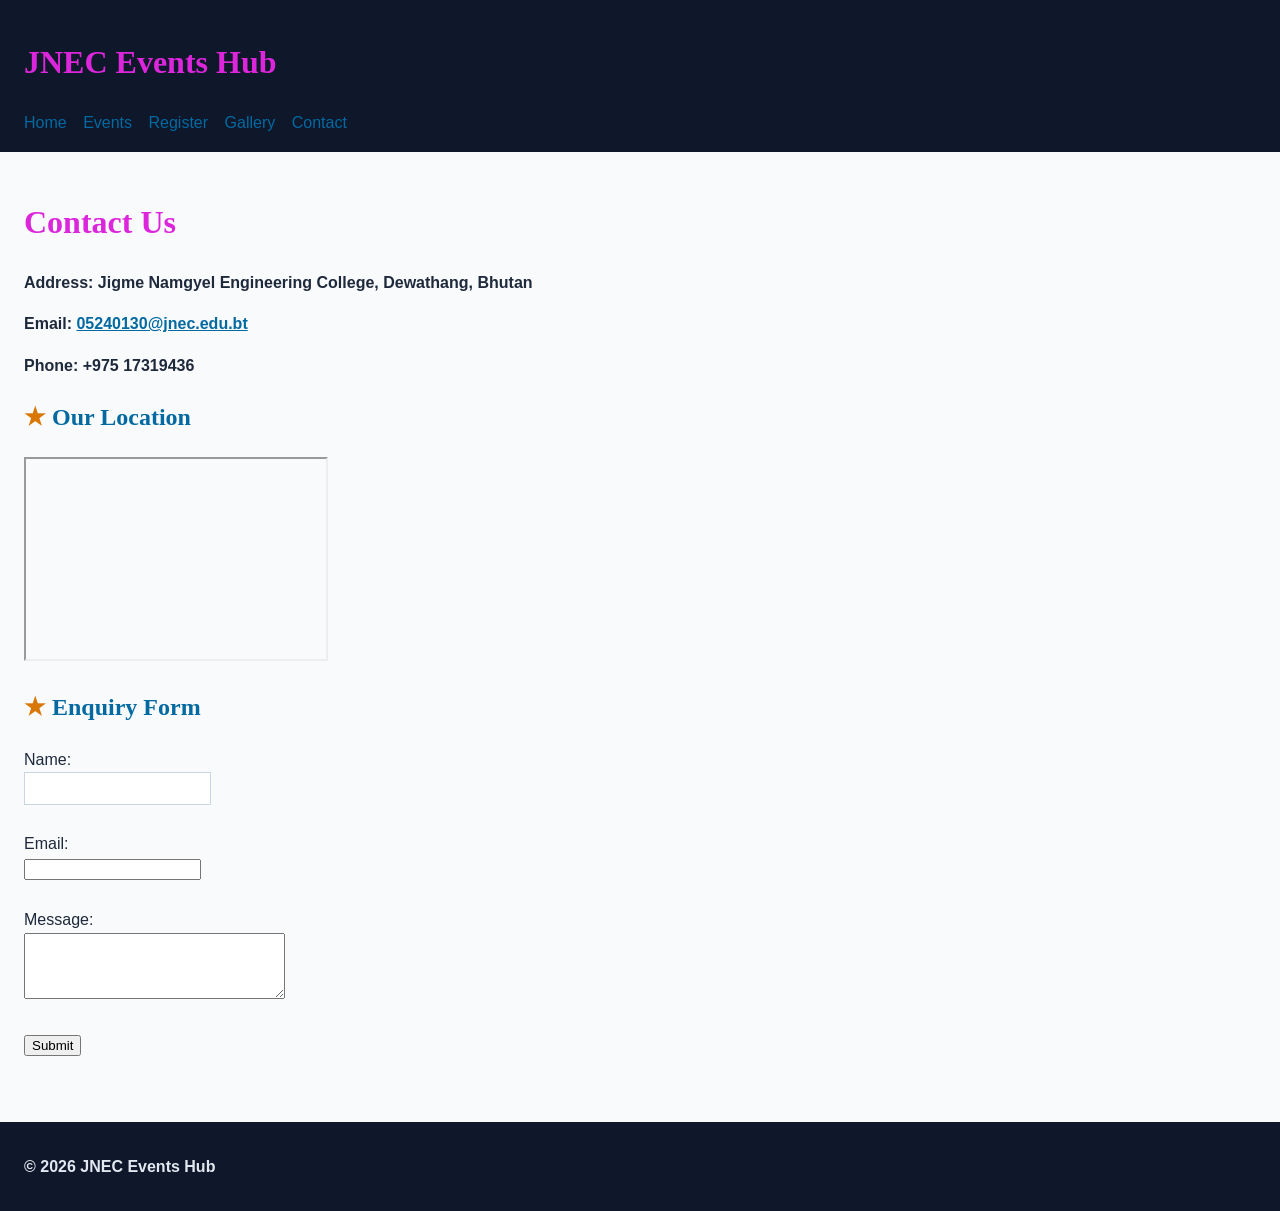
==== contact.html @ c6cb596a "P3: typography and colours" ====
<!DOCTYPE html>
<html lang="en">
<head>
    <meta charset="UTF-8">
    <meta name="viewport" content="width=device-width, initial-scale=1.0">
    <title>Contact Information for JNEC Events  - Home</title>
   <link rel="stylesheet" href="css/styles.css">
</head>
<body>
    <header id="top">
        <h1>JNEC Events Hub</h1>
        <nav>
            <a href="index.html" title="Go to home page">Home</a>
             <a href="events.html">Events</a>
             <a href="register.html">Register</a>
             <a href="gallery.html">Gallery</a>
             <a href="contact.html">Contact</a>
        </nav>
    </header>
    <main>
        <!-- page content here-->
         <h1>Contact Us</h1>

<p><strong>Address:</strong> Jigme Namgyel Engineering College, Dewathang, Bhutan</p>

<p><strong>Email:</strong>
    <a href="mailto:info@jnec.edu.bt">05240130@jnec.edu.bt</a>
</p>

<p><strong>Phone:</strong> +975 17319436</p>

<h2>Our Location</h2>

<iframe
src="https://www.google.com/maps?q=Jigme+Namgyel+Engineering+College&output=embed"
width="300"
height="200">
</iframe>

<h2>Enquiry Form</h2>

<form>
    <label>Name:</label><br>
    <input type="text"><br><br>

    <label>Email:</label><br>
    <input type="email"><br><br>

    <label>Message:</label><br>
    <textarea rows="4" cols="30"></textarea><br><br>

    <input type="submit" value="Submit">
</form>
    </main>
    <footer>
        <p>&copy; 2026 JNEC Events Hub</p>
    </footer>
</body>
</html>
---- css/styles.css ----
/* FILE: css/styles.css — shared by all Events Hub pages */ 
 body { 
   font-family: "Segoe UI", Arial, sans-serif; 
   margin: 0; 
   color: #1e293b; 
   background: #f8fafc;
    } 
 header { 
   background: #0f172a; 
   color: white; 
   padding: 16px 24px; 
 } 
 nav a { 
   color: #7dd3fc; 
   margin-right: 12px; 
   text-decoration: none; 
 } 
 footer { 
   background: #0f172a; 
   color: #e2e8f0; 
   padding: 16px 24px; 
   margin-top: 40px; 
 } 
 main { 
   padding: 24px; 
 } 
/* simple selectors */ 
h1 { color: #0f172a; }                  
.intro { background: #f8fafc; }          
#welcome { padding: 24px; }              
p.intro { font-size: 1.05rem; }           
/* element */ 
/* class   */ 
/* id   */ 
/* element.class */ 
h1, h2, h3 { font-family: Georgia, serif; }  /* grouping */ 
/* combinators */ 
nav a { text-decoration: none; }         
/* descendant */ 
main > section { margin-bottom: 24px; }  /* child   
h2 + p { font-style: italic; }           
*/ 
/* adjacent   */ 
h2 ~ p { color: #334155; }               
/* pseudo-classes */ 
 nav a:hover { color: #38bdf8; } 
 input:focus { outline: 2px solid #0369a1; } 
 input:checked + label { font-weight: 700; } 
 tr:nth-child(even) { background: #f1f5f9; } 
 
 /* anchor LVHA order */ 
 a:link { color: #0369a1; } 
 a:visited { color: #7c3aed; } 
 a:hover { color: #0ea5e9; } 
 a:active { color: #b91c1c; } 

 /* pseudo-elements */ 
 p::first-line { font-weight: bold; } 
 .intro::first-letter { 
   font-size: 1.6em; 
   color: #0369a1; 
 } 
 h2::before { content: "★ "; color: #d97706; } 
 li::marker { color: #059669; } 
 ::selection { color: #7f1d1d; background: #fde68a; }

 /* attribute selectors */ 
 a[target="_blank"] { color: #d97706; }
 input[type="file"] { border: 1px dashed #94a3b8; padding: 8px; } 
input[type="text"] { border: 1px solid #cbd5e1; padding: 8px; }

/*to test ID vs Element selector specificity*/
#welcome { color: #d97706; }
h1 { color: #dc26dc;}

body { 
font-family: "Segoe UI", Arial, sans-serif; 
font-size: 16px;       
/* base size */ 
} 
h1 { font-size: 2rem; } 
h2 { font-size: 1.5rem; }
h1 { font-weight: 700; } 
body { line-height: 1.6; } 
.hero-title { 
letter-spacing: 0.04em; 
word-spacing: 0.1em;
} 
em { font-style: italic; } 

.intro p { 
text-indent: 2em; 
text-align: justify; 
} 
nav a { text-decoration: none; } 
.sold-out { 
text-decoration: line-through; 
text-decoration-color: #ef4444; 
text-decoration-style: solid; 
} 
h2 { text-align: left; } 

body { color: rgb(30, 41, 59); }  
h2 { color: #0369a1; }            
.highlight { color: crimson; }    
/* RGB */ 
/* hexadecimal */ 
/* named */ 
header { background-color: #0f172a; }
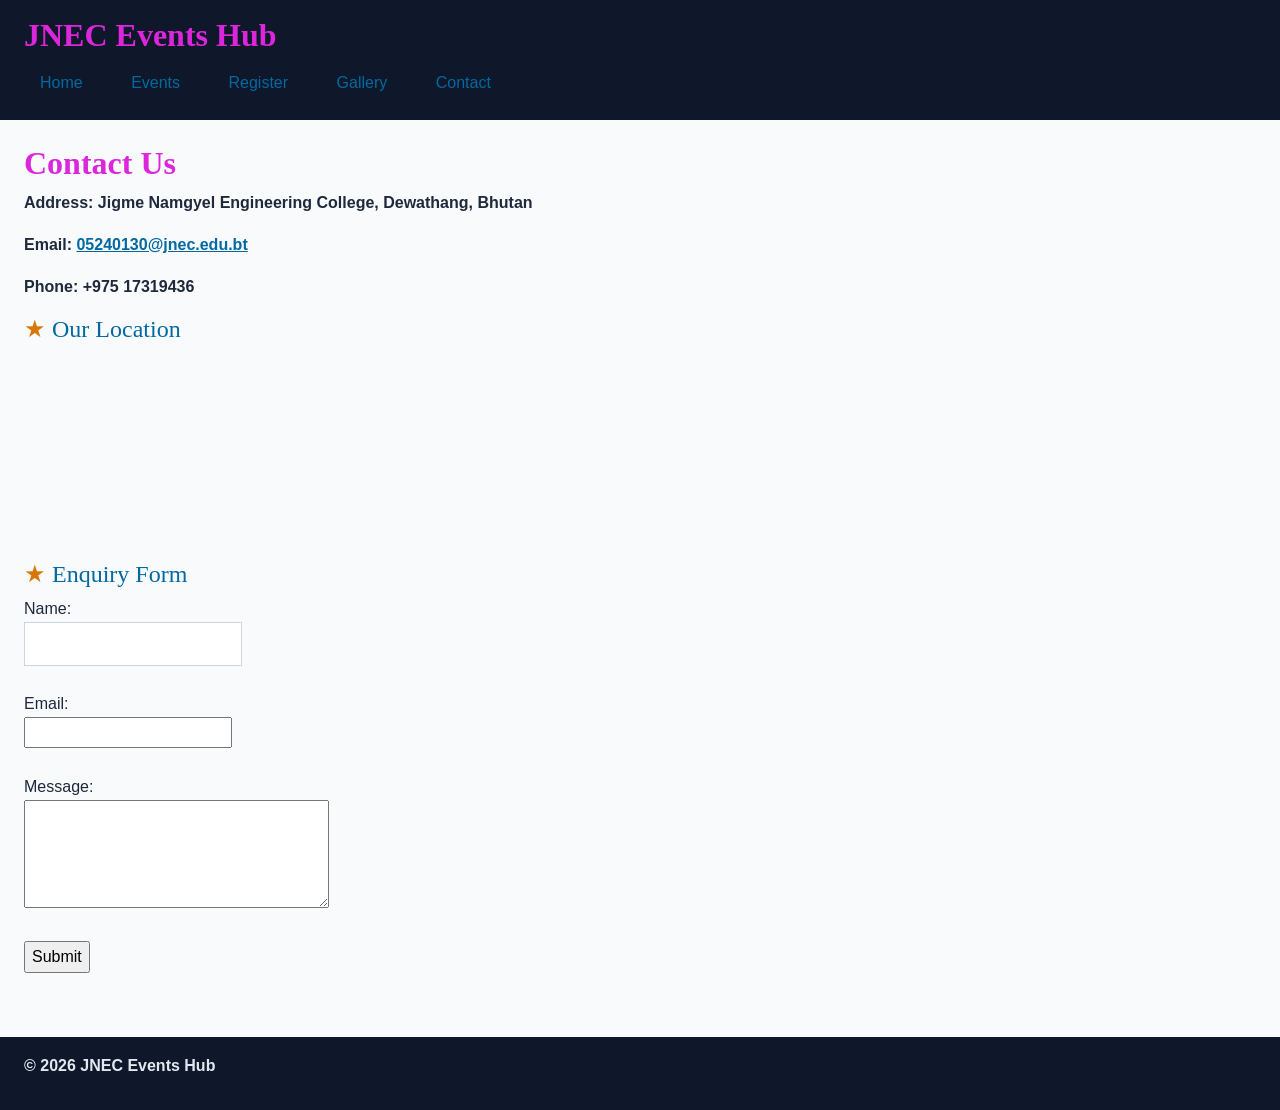
==== commit ffb844e6: "P3: Added CSS and Bootstrap" ====
--- a/contact.html
+++ b/contact.html
@@ -4,6 +4,16 @@
     <meta charset="UTF-8">
     <meta name="viewport" content="width=device-width, initial-scale=1.0">
     <title>Contact Information for JNEC Events  - Home</title>
+   <link rel="stylesheet" href="css/styles.css">
+    <!-- 1. Bootstrap CSS (framework) --> 
+   <link 
+href="https://cdn.jsdelivr.net/npm/bootstrap@5.3.3/dist/css/bootstrap.min.css" 
+      rel="stylesheet"> 
+   <!-- 2. Font Awesome (icons) --> 
+   <link rel="stylesheet" 
+         
+href="https://cdnjs.cloudflare.com/ajax/libs/font-awesome/6.5.2/css/all.min.css"> 
+   <!-- 3. YOUR CSS last so you can override Bootstrap --> 
    <link rel="stylesheet" href="css/styles.css">
 </head>
 <body>
@@ -55,5 +65,11 @@
     <footer>
         <p>&copy; 2026 JNEC Events Hub</p>
     </footer>
+    <!-- existing header / main / footer stay here --> 
+ 
+   <!-- Bootstrap JS — MUST be last, just before </body> (carousel needs this) --> 
+   <script 
+src="https://cdn.jsdelivr.net/npm/bootstrap@5.3.3/dist/js/bootstrap.bundle.min.js">
+</script> 
 </body>
 </html>
--- a/css/styles.css
+++ b/css/styles.css
@@ -106,4 +106,34 @@
 /* RGB */ 
 /* hexadecimal */ 
 /* named */ 
-header { background-color: #0f172a; }+header { background-color: #0f172a; }
+
+/* Try it: #0369a1 converted to RGB is rgb(3, 105, 161) */
+
+.intro { 
+margin: 24px 16px 32px 16px;   /* top right bottom left */ 
+padding: 20px;             
+border: 1px solid #e2e8f0; 
+background: white; 
+} 
+section { 
+margin-bottom: 28px; 
+padding-left: 8px; 
+} 
+
+nav a { 
+display: inline-block; 
+padding: 8px 16px; 
+} 
+.admin-only { display: none; } 
+.badge { display: inline; } 
+.event-card { display: block; }
+
+img { max-width: 100%; height: auto; } 
+@media (max-width: 600px) { 
+nav a { 
+display: block; 
+margin: 4px 0; 
+} 
+body { font-size: 15px; } 
+} 
--- a/css/styles.css
+++ b/css/styles.css
@@ -106,4 +106,34 @@
 /* RGB */ 
 /* hexadecimal */ 
 /* named */ 
-header { background-color: #0f172a; }+header { background-color: #0f172a; }
+
+/* Try it: #0369a1 converted to RGB is rgb(3, 105, 161) */
+
+.intro { 
+margin: 24px 16px 32px 16px;   /* top right bottom left */ 
+padding: 20px;             
+border: 1px solid #e2e8f0; 
+background: white; 
+} 
+section { 
+margin-bottom: 28px; 
+padding-left: 8px; 
+} 
+
+nav a { 
+display: inline-block; 
+padding: 8px 16px; 
+} 
+.admin-only { display: none; } 
+.badge { display: inline; } 
+.event-card { display: block; }
+
+img { max-width: 100%; height: auto; } 
+@media (max-width: 600px) { 
+nav a { 
+display: block; 
+margin: 4px 0; 
+} 
+body { font-size: 15px; } 
+} 
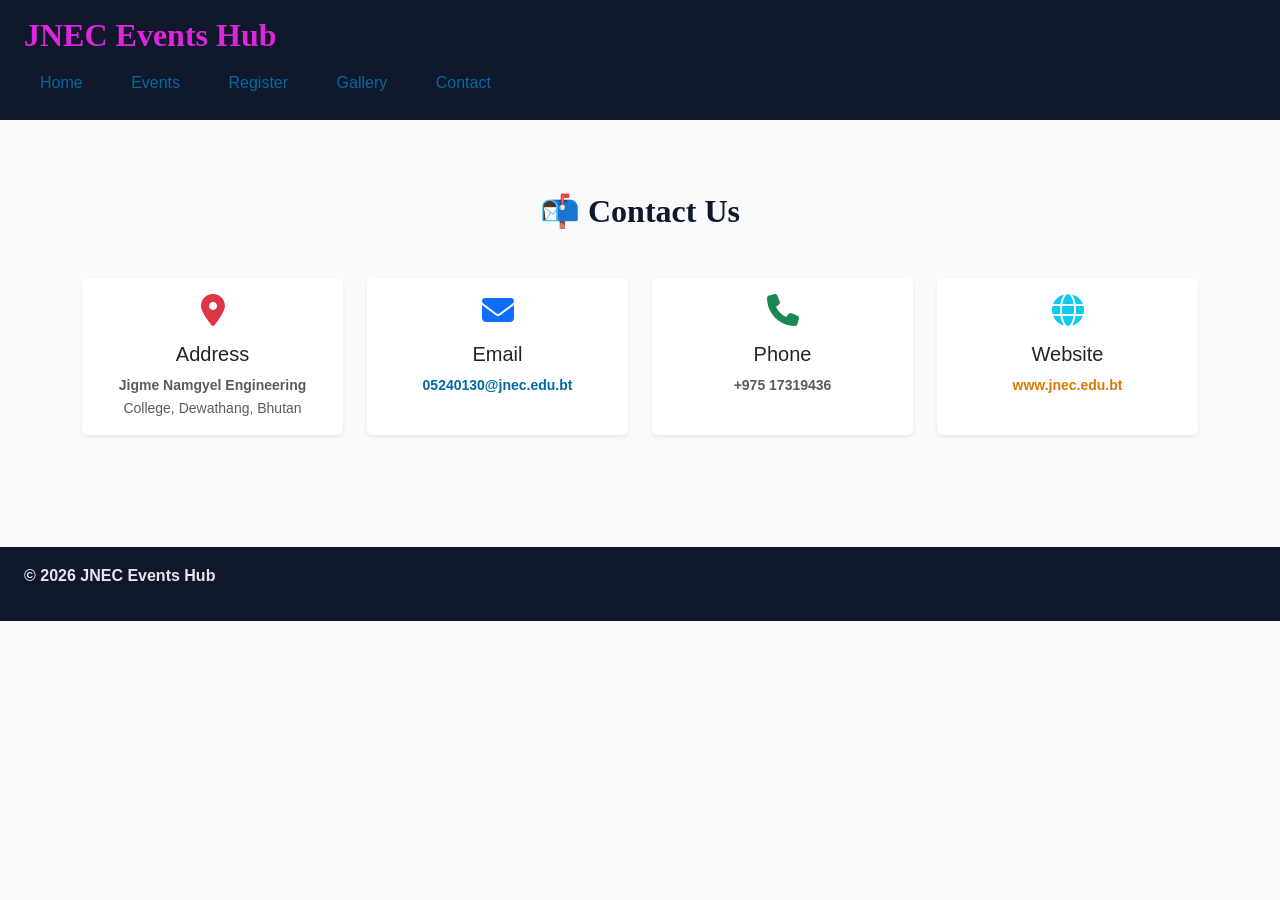
==== commit 82408f43: "P3: add Bootstrap cards and Font Awesome icons to contact page" ====
--- a/contact.html
+++ b/contact.html
@@ -3,73 +3,90 @@
 <head>
     <meta charset="UTF-8">
     <meta name="viewport" content="width=device-width, initial-scale=1.0">
-    <title>Contact Information for JNEC Events  - Home</title>
-   <link rel="stylesheet" href="css/styles.css">
-    <!-- 1. Bootstrap CSS (framework) --> 
-   <link 
+    <title>JNEC Events Hub - Contact</title>
+    <!-- 1. Bootstrap CSS -->
+    <link 
 href="https://cdn.jsdelivr.net/npm/bootstrap@5.3.3/dist/css/bootstrap.min.css" 
-      rel="stylesheet"> 
-   <!-- 2. Font Awesome (icons) --> 
-   <link rel="stylesheet" 
-         
-href="https://cdnjs.cloudflare.com/ajax/libs/font-awesome/6.5.2/css/all.min.css"> 
-   <!-- 3. YOUR CSS last so you can override Bootstrap --> 
-   <link rel="stylesheet" href="css/styles.css">
+rel="stylesheet">
+    <!-- 2. Font Awesome -->
+    <link rel="stylesheet" 
+href="https://cdnjs.cloudflare.com/ajax/libs/font-awesome/6.5.2/css/all.min.css">
+    <!-- 3. YOUR CSS -->
+    <link rel="stylesheet" href="css/styles.css">
 </head>
 <body>
     <header id="top">
         <h1>JNEC Events Hub</h1>
         <nav>
-            <a href="index.html" title="Go to home page">Home</a>
-             <a href="events.html">Events</a>
-             <a href="register.html">Register</a>
-             <a href="gallery.html">Gallery</a>
-             <a href="contact.html">Contact</a>
+            <a href="index.html">Home</a>
+            <a href="events.html">Events</a>
+            <a href="register.html">Register</a>
+            <a href="gallery.html">Gallery</a>
+            <a href="contact.html">Contact</a>
         </nav>
     </header>
+
     <main>
-        <!-- page content here-->
-         <h1>Contact Us</h1>
+        <div class="container py-5">
+            <!-- Page Title -->
+            <h1 class="text-center mb-5" style="color: #0f172a;">📬 Contact Us</h1>
 
-<p><strong>Address:</strong> Jigme Namgyel Engineering College, Dewathang, Bhutan</p>
+            <!-- Contact Info Cards -->
+            <div class="row g-4 justify-content-center">
+                <!-- Address -->
+                <div class="col-md-6 col-lg-3">
+                    <div class="card h-100 text-center shadow-sm border-0">
+                        <div class="card-body">
+                            <i class="fa-solid fa-location-dot fa-2x text-danger mb-3"></i>
+                            <h5 class="card-title">Address</h5>
+                            <p class="card-text text-muted small">Jigme Namgyel Engineering College, Dewathang, Bhutan</p>
+                        </div>
+                    </div>
+                </div>
+                <!-- Email -->
+                <div class="col-md-6 col-lg-3">
+                    <div class="card h-100 text-center shadow-sm border-0">
+                        <div class="card-body">
+                            <i class="fa-solid fa-envelope fa-2x text-primary mb-3"></i>
+                            <h5 class="card-title">Email</h5>
+                            <p class="card-text text-muted small">
+                                <a href="mailto:05240130@jnec.edu.bt" class="text-decoration-none">05240130@jnec.edu.bt</a>
+                            </p>
+                        </div>
+                    </div>
+                </div>
+                <!-- Phone -->
+                <div class="col-md-6 col-lg-3">
+                    <div class="card h-100 text-center shadow-sm border-0">
+                        <div class="card-body">
+                            <i class="fa-solid fa-phone fa-2x text-success mb-3"></i>
+                            <h5 class="card-title">Phone</h5>
+                            <p class="card-text text-muted small">+975 17319436</p>
+                        </div>
+                    </div>
+                </div>
+                <!-- Website -->
+                <div class="col-md-6 col-lg-3">
+                    <div class="card h-100 text-center shadow-sm border-0">
+                        <div class="card-body">
+                            <i class="fa-solid fa-globe fa-2x text-info mb-3"></i>
+                            <h5 class="card-title">Website</h5>
+                            <p class="card-text text-muted small">
+                                <a href="https://www.jnec.edu.bt" target="_blank" class="text-decoration-none">www.jnec.edu.bt</a>
+                            </p>
+                        </div>
+                    </div>
+                </div>
+            </div>
+        </div>
+    </main>
 
-<p><strong>Email:</strong>
-    <a href="mailto:info@jnec.edu.bt">05240130@jnec.edu.bt</a>
-</p>
-
-<p><strong>Phone:</strong> +975 17319436</p>
-
-<h2>Our Location</h2>
-
-<iframe
-src="https://www.google.com/maps?q=Jigme+Namgyel+Engineering+College&output=embed"
-width="300"
-height="200">
-</iframe>
-
-<h2>Enquiry Form</h2>
-
-<form>
-    <label>Name:</label><br>
-    <input type="text"><br><br>
-
-    <label>Email:</label><br>
-    <input type="email"><br><br>
-
-    <label>Message:</label><br>
-    <textarea rows="4" cols="30"></textarea><br><br>
-
-    <input type="submit" value="Submit">
-</form>
-    </main>
     <footer>
         <p>&copy; 2026 JNEC Events Hub</p>
     </footer>
-    <!-- existing header / main / footer stay here --> 
- 
-   <!-- Bootstrap JS — MUST be last, just before </body> (carousel needs this) --> 
-   <script 
+
+    <script 
 src="https://cdn.jsdelivr.net/npm/bootstrap@5.3.3/dist/js/bootstrap.bundle.min.js">
-</script> 
+</script>
 </body>
 </html>
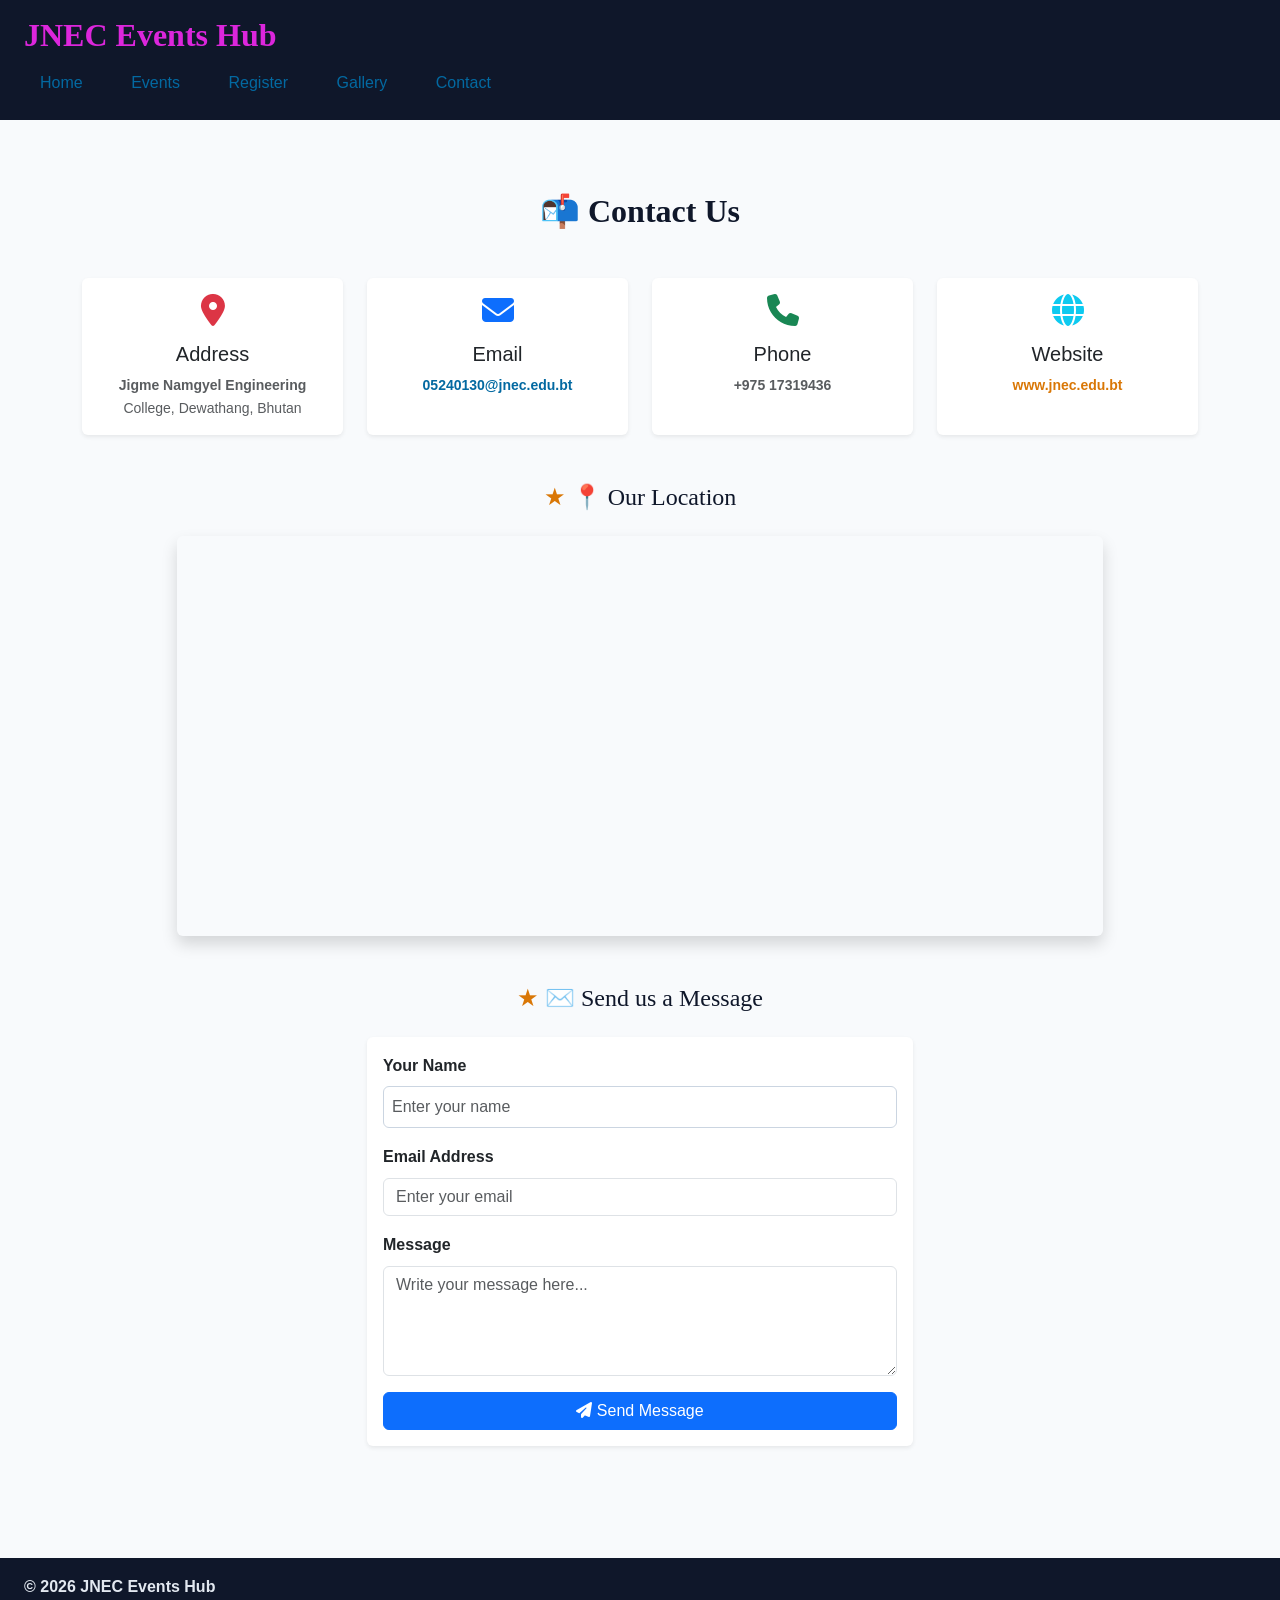
==== commit 6013da2e: "P3: add framed map and enquiry form to contact page" ====
--- a/contact.html
+++ b/contact.html
@@ -78,6 +78,50 @@
                     </div>
                 </div>
             </div>
+
+            <!-- Map Section -->
+            <h2 class="text-center mt-5 mb-4" style="color: #0f172a;">📍 Our Location</h2>
+            <div class="row justify-content-center">
+                <div class="col-lg-10">
+                    <div class="rounded shadow overflow-hidden">
+                        <iframe 
+                            src="https://www.google.com/maps?q=Jigme+Namgyel+Engineering+College&output=embed"
+                            width="100%" 
+                            height="400" 
+                            style="border:0; display: block;" 
+                            allowfullscreen>
+                        </iframe>
+                    </div>
+                </div>
+            </div>
+
+            <!-- Enquiry Form -->
+            <h2 class="text-center mt-5 mb-4" style="color: #0f172a;">✉️ Send us a Message</h2>
+            <div class="row justify-content-center">
+                <div class="col-lg-6">
+                    <div class="card shadow-sm border-0">
+                        <div class="card-body">
+                            <form>
+                                <div class="mb-3">
+                                    <label for="name" class="form-label fw-bold">Your Name</label>
+                                    <input type="text" class="form-control" id="name" placeholder="Enter your name">
+                                </div>
+                                <div class="mb-3">
+                                    <label for="email" class="form-label fw-bold">Email Address</label>
+                                    <input type="email" class="form-control" id="email" placeholder="Enter your email">
+                                </div>
+                                <div class="mb-3">
+                                    <label for="message" class="form-label fw-bold">Message</label>
+                                    <textarea class="form-control" id="message" rows="4" placeholder="Write your message here..."></textarea>
+                                </div>
+                                <button type="submit" class="btn btn-primary w-100">
+                                    <i class="fa-solid fa-paper-plane"></i> Send Message
+                                </button>
+                            </form>
+                        </div>
+                    </div>
+                </div>
+            </div>
         </div>
     </main>
 
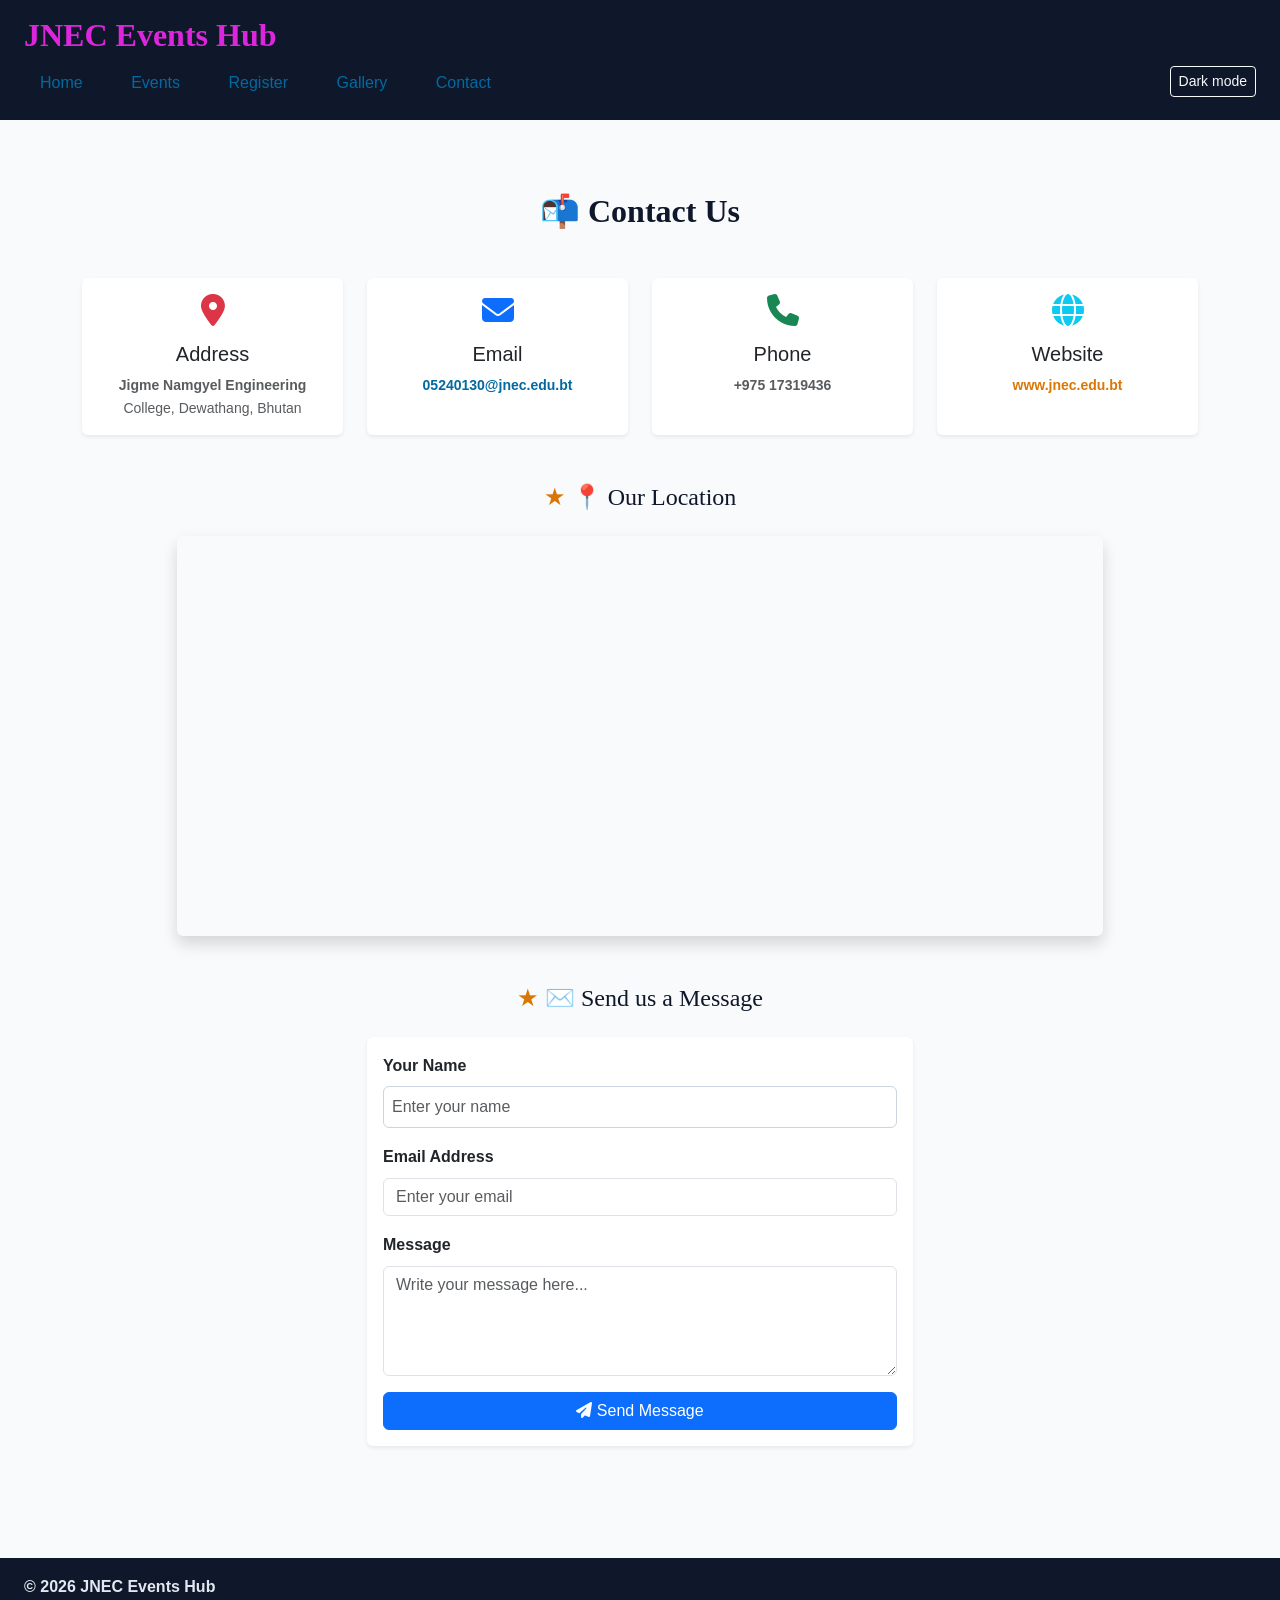
==== commit 86463974: "change 2026 to year" ====
--- a/contact.html
+++ b/contact.html
@@ -17,6 +17,7 @@
 <body>
     <header id="top">
         <h1>JNEC Events Hub</h1>
+        <button type="button" id="darkToggle" class="btn btn-sm btn-outline-light">Dark mode</button>
         <nav>
             <a href="index.html">Home</a>
             <a href="events.html">Events</a>
@@ -125,12 +126,12 @@
         </div>
     </main>
 
-    <footer>
-        <p>&copy; 2026 JNEC Events Hub</p>
-    </footer>
-
-    <script 
+ <footer> 
+<p>&copy; <span id="year"></span> JNEC Events Hub</p> 
+</footer> 
+<script 
 src="https://cdn.jsdelivr.net/npm/bootstrap@5.3.3/dist/js/bootstrap.bundle.min.js">
-</script>
-</body>
-</html>+</script> 
+<script src="js/main.js"></script> 
+</body> 
+</html> 
--- a/css/styles.css
+++ b/css/styles.css
@@ -137,3 +137,111 @@
 } 
 body { font-size: 15px; } 
 } 
+/* ===== Activity 8: Original CSS Rules ===== */
+
+/* Original Pseudo-class Rule */
+/* When you hover over any card, it scales up slightly and shows a shadow */
+.card:hover {
+    transform: scale(1.02);
+    box-shadow: 0 8px 20px rgba(0, 0, 0, 0.15);
+    transition: transform 0.3s ease, box-shadow 0.3s ease;
+}
+
+/* Original Attribute Selector Rule */
+/* Styles all input fields with type="text" - adds blue border and glow on focus */
+input[type="text"]:focus {
+    border-color: #0369a1;
+    box-shadow: 0 0 8px rgba(3, 105, 161, 0.3);
+    outline: none;
+}
+
+/* Additional Pseudo-class Rule */
+/* Changes link color and adds underline when hovered */
+a:hover {
+    color: #d97706;
+    text-decoration: underline;
+}
+
+/* Additional Attribute Selector Rule */
+/* Styles submit buttons with dark background and white text */
+input[type="submit"] {
+    background-color: #0f172a;
+    color: white;
+    padding: 10px 24px;
+    border: none;
+    border-radius: 6px;
+    cursor: pointer;
+    font-weight: bold;
+}
+
+input[type="submit"]:hover {
+    background-color: #1e293b;
+}
+/* ===== Gallery Image Hover Effect ===== */
+
+/* When you hover over any gallery image, it scales up and shows a shadow */
+.gallery-img:hover {
+    transform: scale(1.05);
+    box-shadow: 0 8px 25px rgba(0, 0, 0, 0.2);
+    transition: transform 0.3s ease, box-shadow 0.3s ease;
+}
+
+/* Optional: Add a border-radius and border to gallery images */
+.gallery-img {
+    border-radius: 10px;
+    border: 3px solid transparent;
+    transition: transform 0.3s ease, box-shadow 0.3s ease, border-color 0.3s ease;
+}
+
+.gallery-img:hover {
+    border-color: #0369a1;
+    transform: scale(1.05);
+    box-shadow: 0 8px 25px rgba(3, 105, 161, 0.3);
+}
+/* ===== Part L: Practical IV Extra CSS ===== */
+.error {
+  color: #b91c1c;
+  font-size: 0.9rem;
+  display: block;
+  margin-top: 0.25rem;
+}
+
+.sold-out-card {
+  opacity: 0.85;
+}
+
+.sold-out-card .card-title {
+  text-decoration: line-through;
+}
+
+body.dark {
+  background: #0f172a;
+  color: #e2e8f0;
+}
+
+body.dark header,
+body.dark footer {
+  background: #020617;
+}
+
+body.dark .card,
+body.dark .intro {
+  background: #1e293b;
+  color: #e2e8f0;
+  border-color: #334155;
+}
+
+body.dark h1,
+body.dark h2 {
+  color: #7dd3fc;
+}
+
+.seats-hint {
+  font-size: 0.95rem;
+  color: #0369a1;
+}
+
+#darkToggle {
+  float: right;
+  margin-top: 4px;
+}
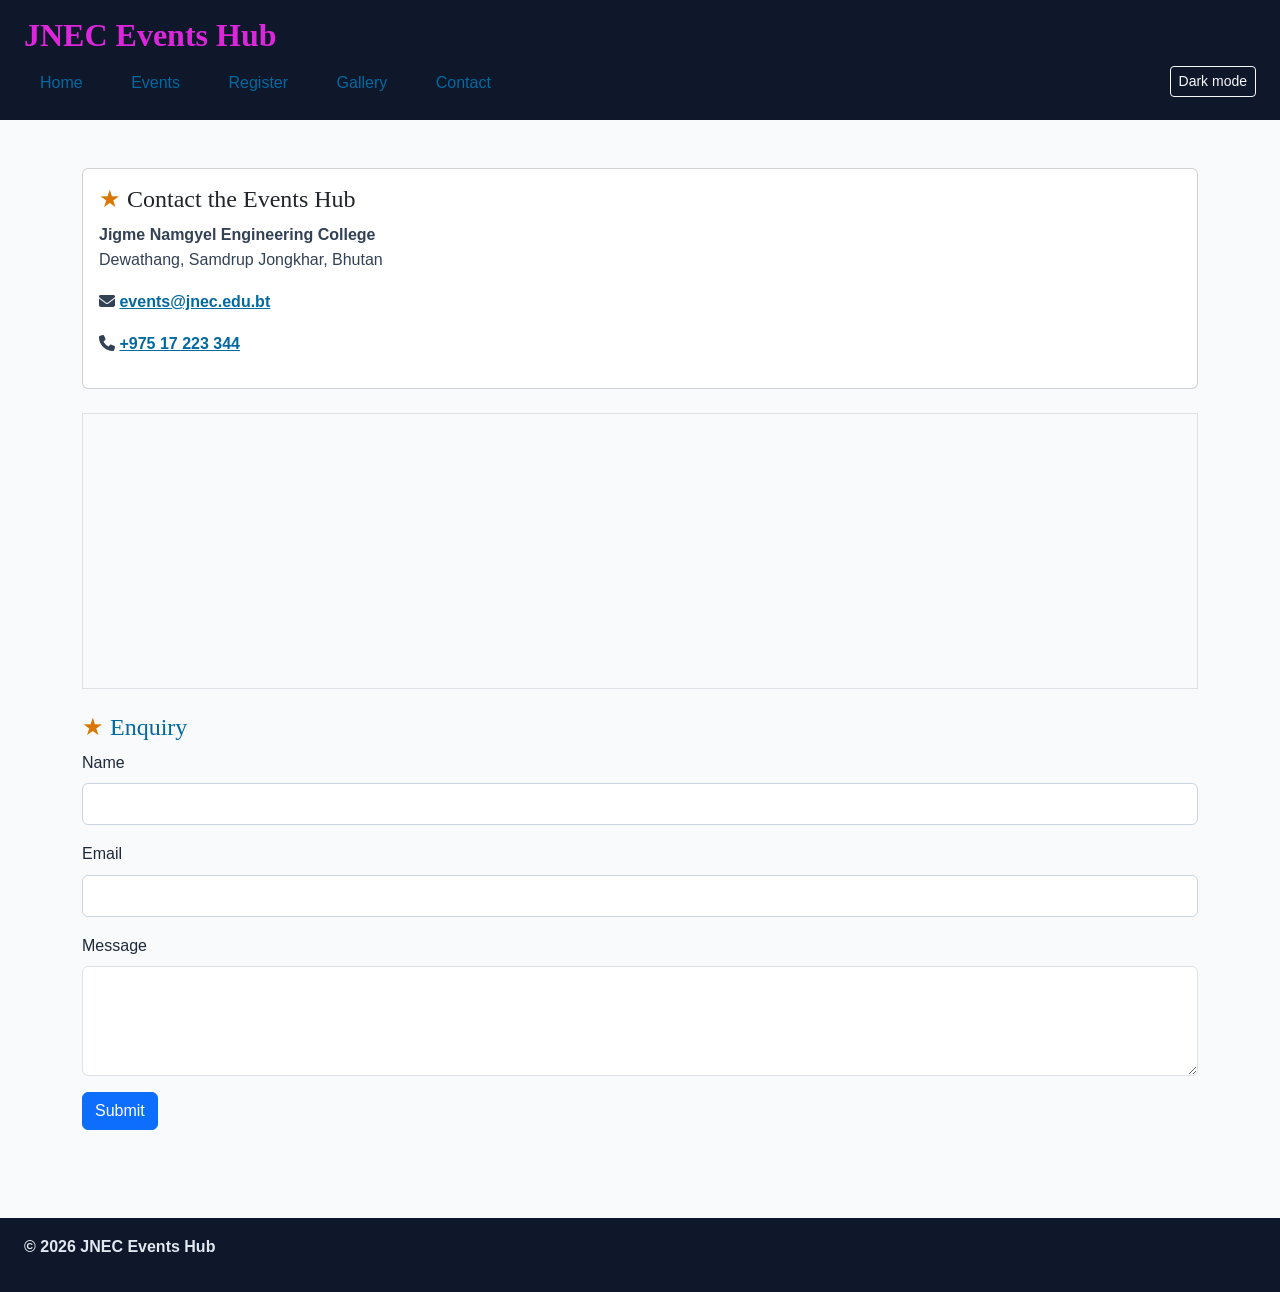
==== commit d7b6c3bf: "complete code of contact" ====
--- a/contact.html
+++ b/contact.html
@@ -28,110 +28,49 @@
     </header>
 
     <main>
-        <div class="container py-5">
-            <!-- Page Title -->
-            <h1 class="text-center mb-5" style="color: #0f172a;">📬 Contact Us</h1>
-
-            <!-- Contact Info Cards -->
-            <div class="row g-4 justify-content-center">
-                <!-- Address -->
-                <div class="col-md-6 col-lg-3">
-                    <div class="card h-100 text-center shadow-sm border-0">
-                        <div class="card-body">
-                            <i class="fa-solid fa-location-dot fa-2x text-danger mb-3"></i>
-                            <h5 class="card-title">Address</h5>
-                            <p class="card-text text-muted small">Jigme Namgyel Engineering College, Dewathang, Bhutan</p>
-                        </div>
-                    </div>
-                </div>
-                <!-- Email -->
-                <div class="col-md-6 col-lg-3">
-                    <div class="card h-100 text-center shadow-sm border-0">
-                        <div class="card-body">
-                            <i class="fa-solid fa-envelope fa-2x text-primary mb-3"></i>
-                            <h5 class="card-title">Email</h5>
-                            <p class="card-text text-muted small">
-                                <a href="mailto:05240130@jnec.edu.bt" class="text-decoration-none">05240130@jnec.edu.bt</a>
-                            </p>
-                        </div>
-                    </div>
-                </div>
-                <!-- Phone -->
-                <div class="col-md-6 col-lg-3">
-                    <div class="card h-100 text-center shadow-sm border-0">
-                        <div class="card-body">
-                            <i class="fa-solid fa-phone fa-2x text-success mb-3"></i>
-                            <h5 class="card-title">Phone</h5>
-                            <p class="card-text text-muted small">+975 17319436</p>
-                        </div>
-                    </div>
-                </div>
-                <!-- Website -->
-                <div class="col-md-6 col-lg-3">
-                    <div class="card h-100 text-center shadow-sm border-0">
-                        <div class="card-body">
-                            <i class="fa-solid fa-globe fa-2x text-info mb-3"></i>
-                            <h5 class="card-title">Website</h5>
-                            <p class="card-text text-muted small">
-                                <a href="https://www.jnec.edu.bt" target="_blank" class="text-decoration-none">www.jnec.edu.bt</a>
-                            </p>
-                        </div>
-                    </div>
-                </div>
-            </div>
-
-            <!-- Map Section -->
-            <h2 class="text-center mt-5 mb-4" style="color: #0f172a;">📍 Our Location</h2>
-            <div class="row justify-content-center">
-                <div class="col-lg-10">
-                    <div class="rounded shadow overflow-hidden">
-                        <iframe 
-                            src="https://www.google.com/maps?q=Jigme+Namgyel+Engineering+College&output=embed"
-                            width="100%" 
-                            height="400" 
-                            style="border:0; display: block;" 
-                            allowfullscreen>
-                        </iframe>
-                    </div>
-                </div>
-            </div>
-
-            <!-- Enquiry Form -->
-            <h2 class="text-center mt-5 mb-4" style="color: #0f172a;">✉️ Send us a Message</h2>
-            <div class="row justify-content-center">
-                <div class="col-lg-6">
-                    <div class="card shadow-sm border-0">
-                        <div class="card-body">
-                            <form>
-                                <div class="mb-3">
-                                    <label for="name" class="form-label fw-bold">Your Name</label>
-                                    <input type="text" class="form-control" id="name" placeholder="Enter your name">
-                                </div>
-                                <div class="mb-3">
-                                    <label for="email" class="form-label fw-bold">Email Address</label>
-                                    <input type="email" class="form-control" id="email" placeholder="Enter your email">
-                                </div>
-                                <div class="mb-3">
-                                    <label for="message" class="form-label fw-bold">Message</label>
-                                    <textarea class="form-control" id="message" rows="4" placeholder="Write your message here..."></textarea>
-                                </div>
-                                <button type="submit" class="btn btn-primary w-100">
-                                    <i class="fa-solid fa-paper-plane"></i> Send Message
-                                </button>
-                            </form>
-                        </div>
-                    </div>
-                </div>
-            </div>
-        </div>
-    </main>
-
- <footer> 
-<p>&copy; <span id="year"></span> JNEC Events Hub</p> 
-</footer> 
-<script 
+        <div class="container py-4"> 
+    <div class="card mb-4"> 
+      <div class="card-body"> 
+        <h2 class="card-title">Contact the Events Hub</h2> 
+        <p>Jigme Namgyel Engineering College<br> 
+           Dewathang, Samdrup Jongkhar, Bhutan</p> 
+        <p><i class="fa-solid fa-envelope"></i> 
+           <a href="mailto:events@jnec.edu.bt">events@jnec.edu.bt</a></p> 
+        <p><i class="fa-solid fa-phone"></i> 
+           <a href="tel:+97517223344">+975 17 223 344</a></p> 
+      </div> 
+    </div> 
+    <div class="border p-2 mb-4"> 
+      <iframe 
+src="https://www.openstreetmap.org/export/embed.html?bbox=91.44,26.85,91.48,26.88" 
+              width="100%" height="250" title="Campus map"></iframe> 
+    </div> 
+ 
+    <h2>Enquiry</h2> 
+    <form action="#" method="post" id="enquiryForm"> 
+      <div class="mb-3"> 
+        <label for="enq-name" class="form-label">Name</label> 
+        <input type="text" class="form-control" id="enq-name" name="name"> 
+      </div> 
+      <div class="mb-3"> 
+        <label for="enq-email" class="form-label">Email</label> 
+        <input type="text" class="form-control" id="enq-email" name="email"> 
+      </div> 
+      <div class="mb-3"> 
+        <label for="enq-message" class="form-label">Message</label> 
+        <textarea class="form-control" id="enq-message" name="message" 
+rows="4"></textarea> 
+      </div> 
+      <button type="submit" class="btn btn-primary">Submit</button> 
+    </form> 
+  </div> 
+   </main> 
+   <footer> 
+  <p>&copy; <span id="year"></span> JNEC Events Hub</p> 
+   </footer> 
+   <script 
 src="https://cdn.jsdelivr.net/npm/bootstrap@5.3.3/dist/js/bootstrap.bundle.min.js">
 </script> 
-<script src="js/main.js"></script> 
-</body> 
-</html> +   <script src="js/main.js"></script> 
+ </body> 
+ </html>
--- a/css/styles.css
+++ b/css/styles.css
@@ -244,4 +244,8 @@
 #darkToggle {
   float: right;
   margin-top: 4px;
-}+}
+.error { color: #b91c1c; font-size: 0.9rem; display: block; } 
+.sold-out-card { opacity: 0.85; } 
+body.dark { background: #0f172a; color: #e2e8f0; } 
+body.dark .card, body.dark .intro { background: #1e293b; color: #e2e8f0; }
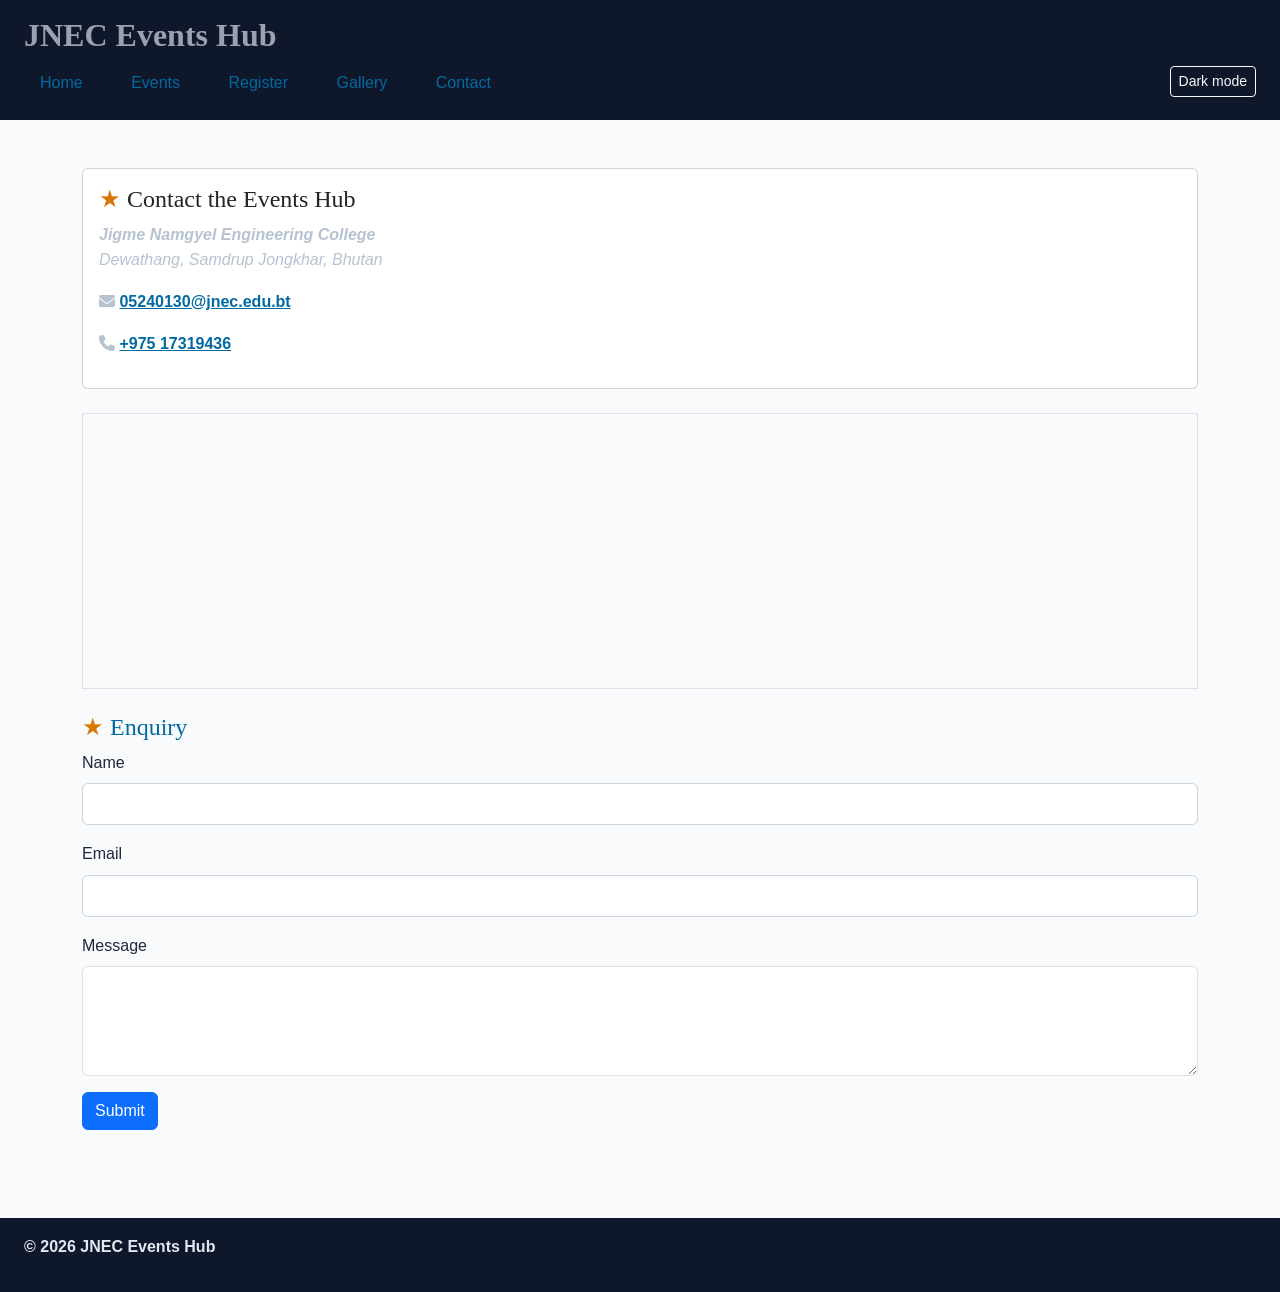
==== commit 7b66e263: "updated contrat" ====
--- a/contact.html
+++ b/contact.html
@@ -35,9 +35,9 @@
         <p>Jigme Namgyel Engineering College<br> 
            Dewathang, Samdrup Jongkhar, Bhutan</p> 
         <p><i class="fa-solid fa-envelope"></i> 
-           <a href="mailto:events@jnec.edu.bt">events@jnec.edu.bt</a></p> 
+           <a href="mailto:events@jnec.edu.bt">05240130@jnec.edu.bt</a></p> 
         <p><i class="fa-solid fa-phone"></i> 
-           <a href="tel:+97517223344">+975 17 223 344</a></p> 
+           <a href="tel:+97517223344">+975 17319436</a></p> 
       </div> 
     </div> 
     <div class="border p-2 mb-4"> 
